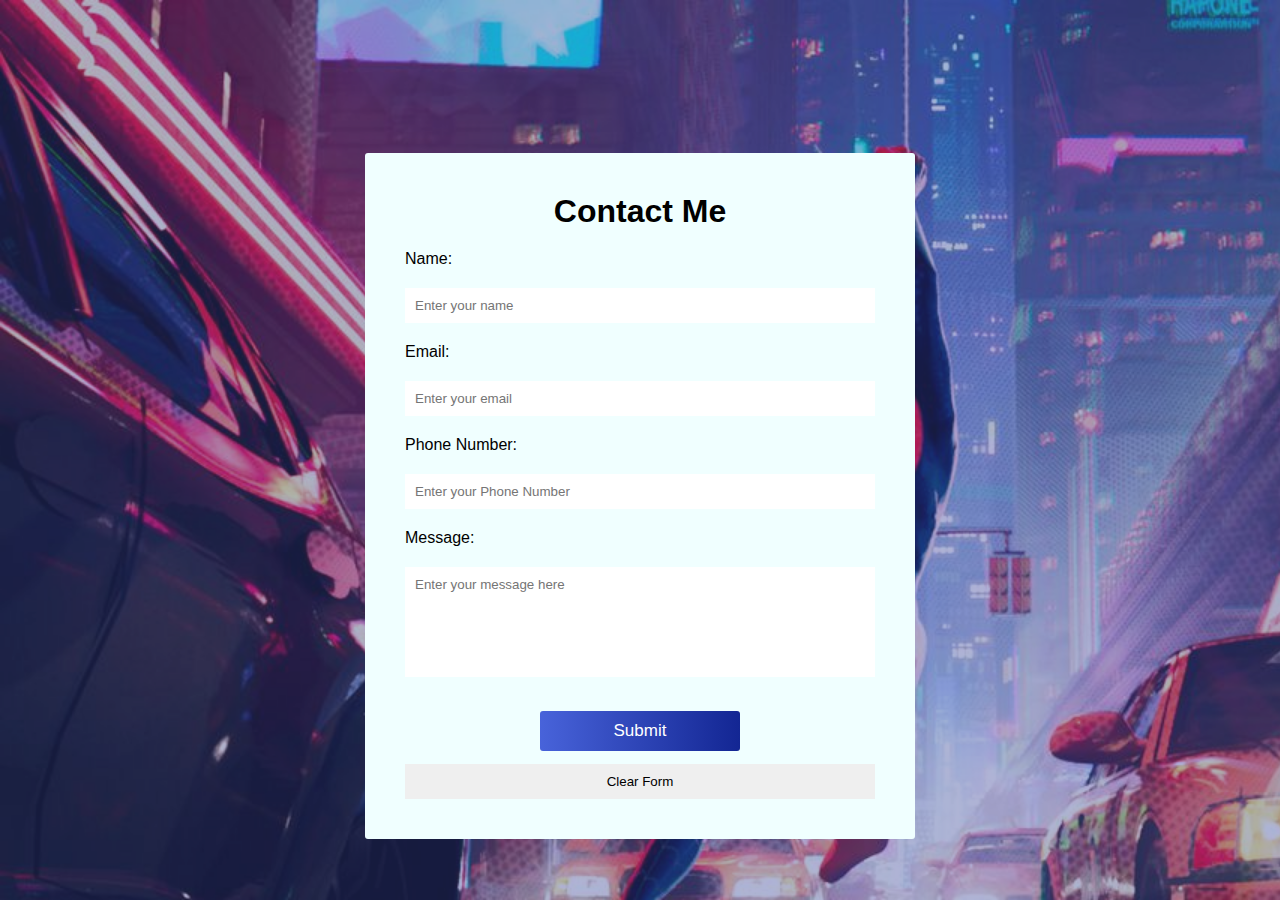
==== ContactForm.html @ 5af8e885 "Add files via upload" ====
<!DOCTYPE html>
<html lang="en">
<head>
    <meta charset="UTF-8">
    <title>Document</title>
    <meta name ="viewport" content="width=device-width, initial-scale = 1.0">
    <link rel = "stylesheet" href = "ContactCSS.css">
</head>
<body>
 <div id="overlay">
    <form id  = "contact-form" action="mailto:rorina@academic.rrc.ca">
        <h1>Contact Me</h1>
        <label for="name" class="customerInput">Name:</label>
        <input type = "text" id = "name" placeholder="Enter your name" >
        <p class="customerInput_error error" id="name_error">* Please enter your name.</p>

        <label for="email" class="customerInput">Email:</label>
        <input type = "text" id = "Email" placeholder="Enter your email">
        <p class="customerInput_error error" id="email_error">* Please enter your email.</p>

        <label for = "phone" class="customerInput"> Phone Number:</label>
        <input type="tel" id="phone" placeholder="Enter your Phone Number">
        <p class="customerInput_error error" id="phone_error">* Please enter your phone.</p>

        <label for = "message"> Message:</label>
        <textarea id ="message" placeholder="Enter your message here" rows="6"></textarea>
        <p class="customerInput_error error" id="message_error">* Please enter your message.</p>

        <div class="center">
            <input type="submit" value="Submit">
            <p id="Message Sent"></p>
        </div>
        <button type="reset" id="clear">Clear Form</button>
    </form>
 </div>
    <script src = "script.js"></script>
</body>
</html>
---- ContactCSS.css ----
/*
**
** Rhomill Orina
** Description: Contact Form for my project three.
** Date: 04/24/22
** Creation: 04/24/22
 */

*{
    font-family: Arial, sans-serif;
}

body{
    background-image: url("Img/SpiderVerseMiles.jpg");
    background-repeat: no-repeat;
    background-size: 200vh;
    object-fit: cover;
    margin: 0;
}

form{
    max-width: 550px;
    width: 90%;
    background: azure;
    margin: 17vh auto 0 auto;
    padding: 40px;
    border-radius: 3px;
    box-sizing: border-box;
}

#overlay{
    width: 100%;
    height: 100%;
    position: fixed;
    background-color: rgba(55, 68, 150, 0.4);
}

h1{
    margin: 0;
    text-align: center;
}

label {
    display:block;
    margin: 20px 0;
}

input, button, textarea{
    width: 100%;
    padding: 10px;
    box-sizing: border-box;
    outline: none;
    resize: none;
    border: none;
    border-buttom: 1px solid #D3D3D3;
}

input[type="text"]:focus,textarea:focus{
    border-bottom: 1px solid rgb(19, 38, 147);
}
input[type="tel"]:focus,textarea:focus{
    border-bottom: 1px solid rgb(19, 38, 147);
}

textarea::-webkit-scrollbar{
    width: 4px;
}

textarea::-webkit-scrollbar-thumb{
    background-color: rgb(19, 38, 147);
}

.center{
    text-align: center;
}

input[type="submit"]{
    margin-top: 30px;
    width: 90%;
    max-width: 200px;
    background: linear-gradient(to right, rgb(72, 99, 218), rgb(19, 38, 147));
    color:white;
    font-size: 17px;
    border-radius: 3px;
}

.error{
    color: red;
}

.error-border{
    border-bottom: 1px solid red;
}
#message send{
    color: darkgreen;
}

form p{
    font-size: small;
    margin-top: 2px;
}
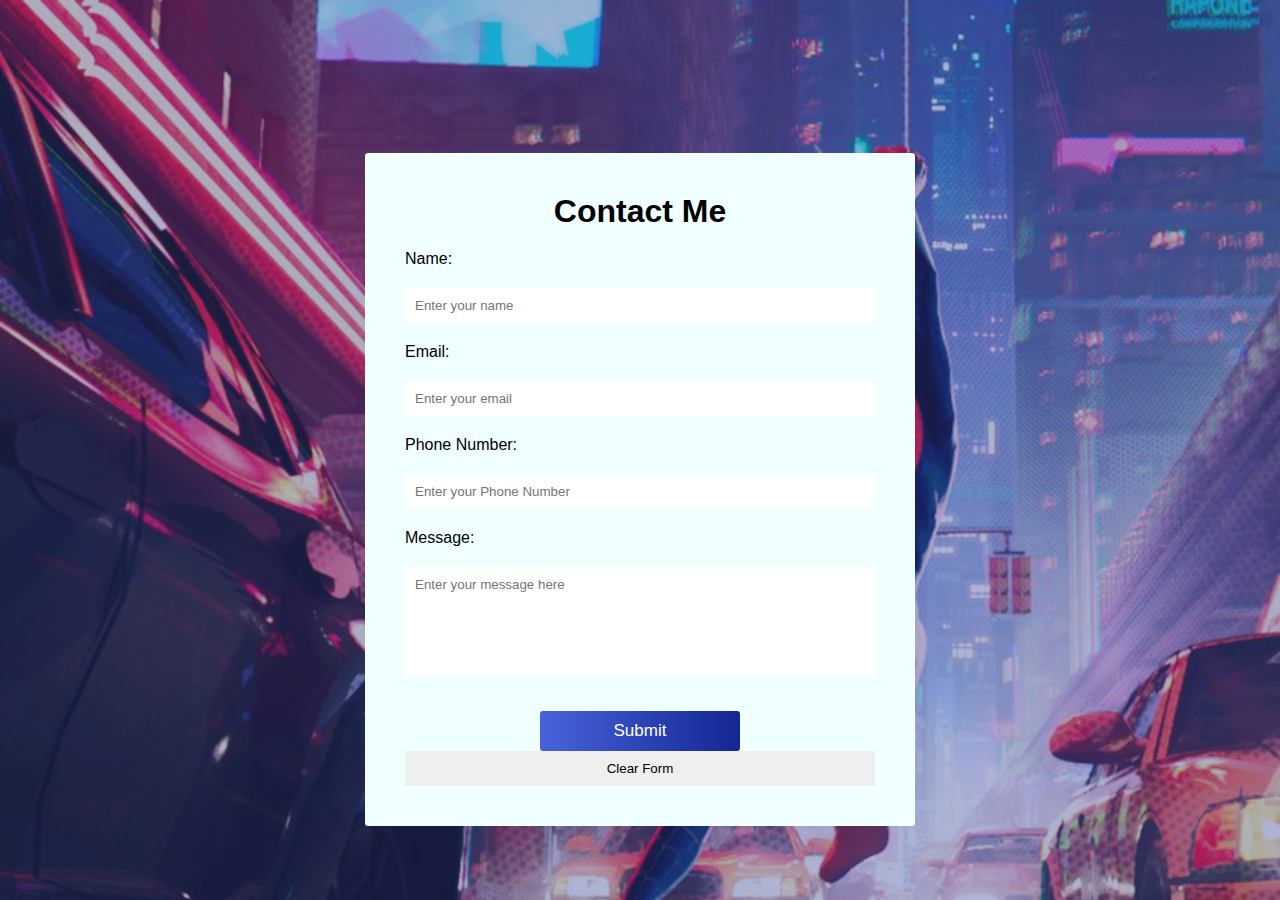
==== commit d499e91c: "Add files via upload" ====
--- a/ContactForm.html
+++ b/ContactForm.html
@@ -29,7 +29,6 @@
 
         <div class="center">
             <input type="submit" value="Submit">
-            <p id="Message Sent"></p>
         </div>
         <button type="reset" id="clear">Clear Form</button>
     </form>
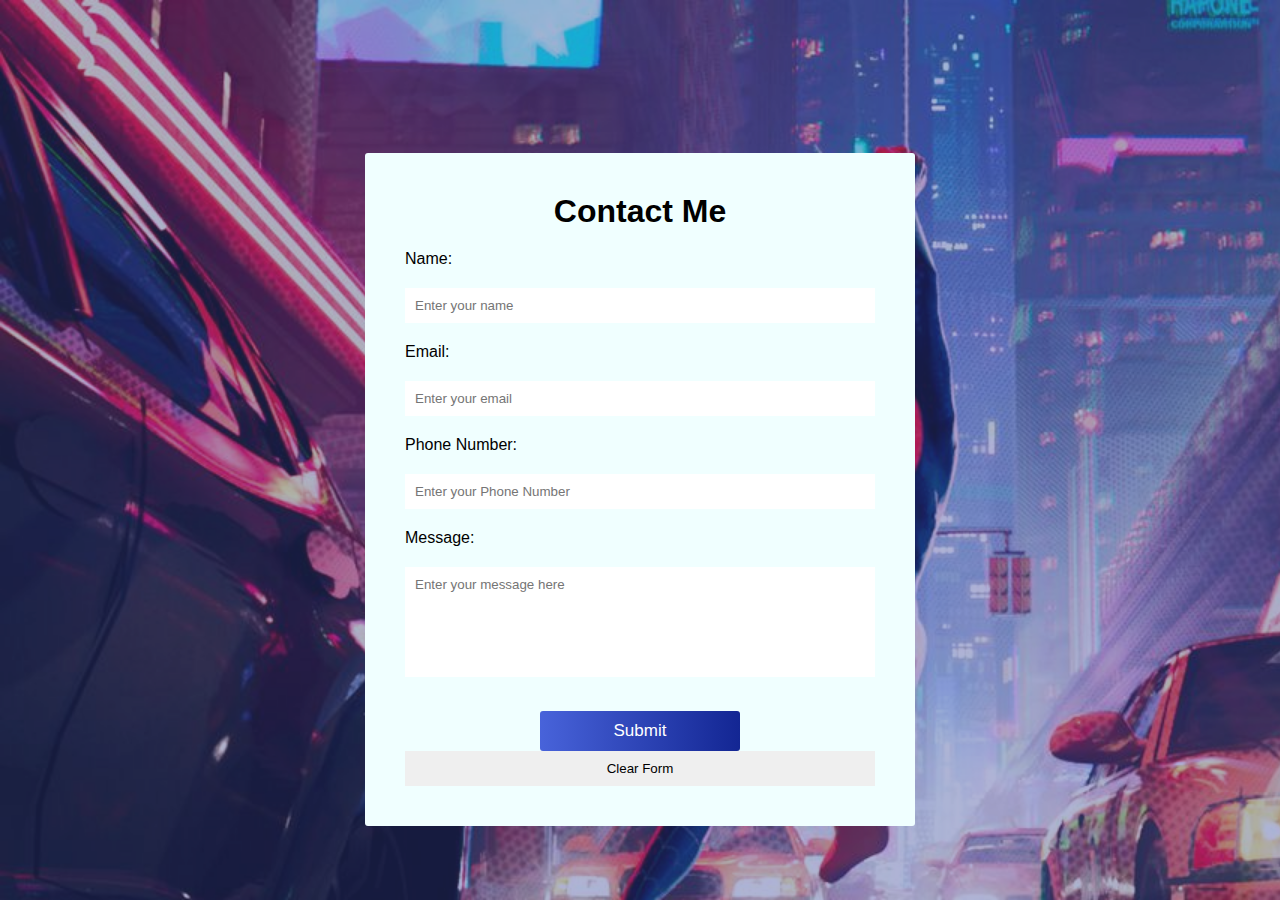
==== commit 3338c668: "Add files via upload" ====
--- a/ContactForm.html
+++ b/ContactForm.html
@@ -9,7 +9,7 @@
 </head>
 <body>
  <div id="overlay">
-    <form id  = "contact-form" action="mailto:rorina@academic.rrc.ca">
+    <form id  = "contact-form" action="https://mailto:rorina@academic.rrc.ca">
         <h1>Contact Me</h1>
         <label for="name" class="customerInput">Name:</label>
         <input type = "text" id = "name" placeholder="Enter your name" >
--- a/ContactCSS.css
+++ b/ContactCSS.css
@@ -8,13 +8,13 @@
 
 *{
     font-family: Arial, sans-serif;
+    Overflow: auto;
 }
 
 body{
     background-image: url("Img/SpiderVerseMiles.jpg");
     background-repeat: no-repeat;
     background-size: 200vh;
-    object-fit: cover;
     margin: 0;
 }
 
@@ -31,7 +31,7 @@
 #overlay{
     width: 100%;
     height: 100%;
-    position: fixed;
+    position: absolute;
     background-color: rgba(55, 68, 150, 0.4);
 }
 
